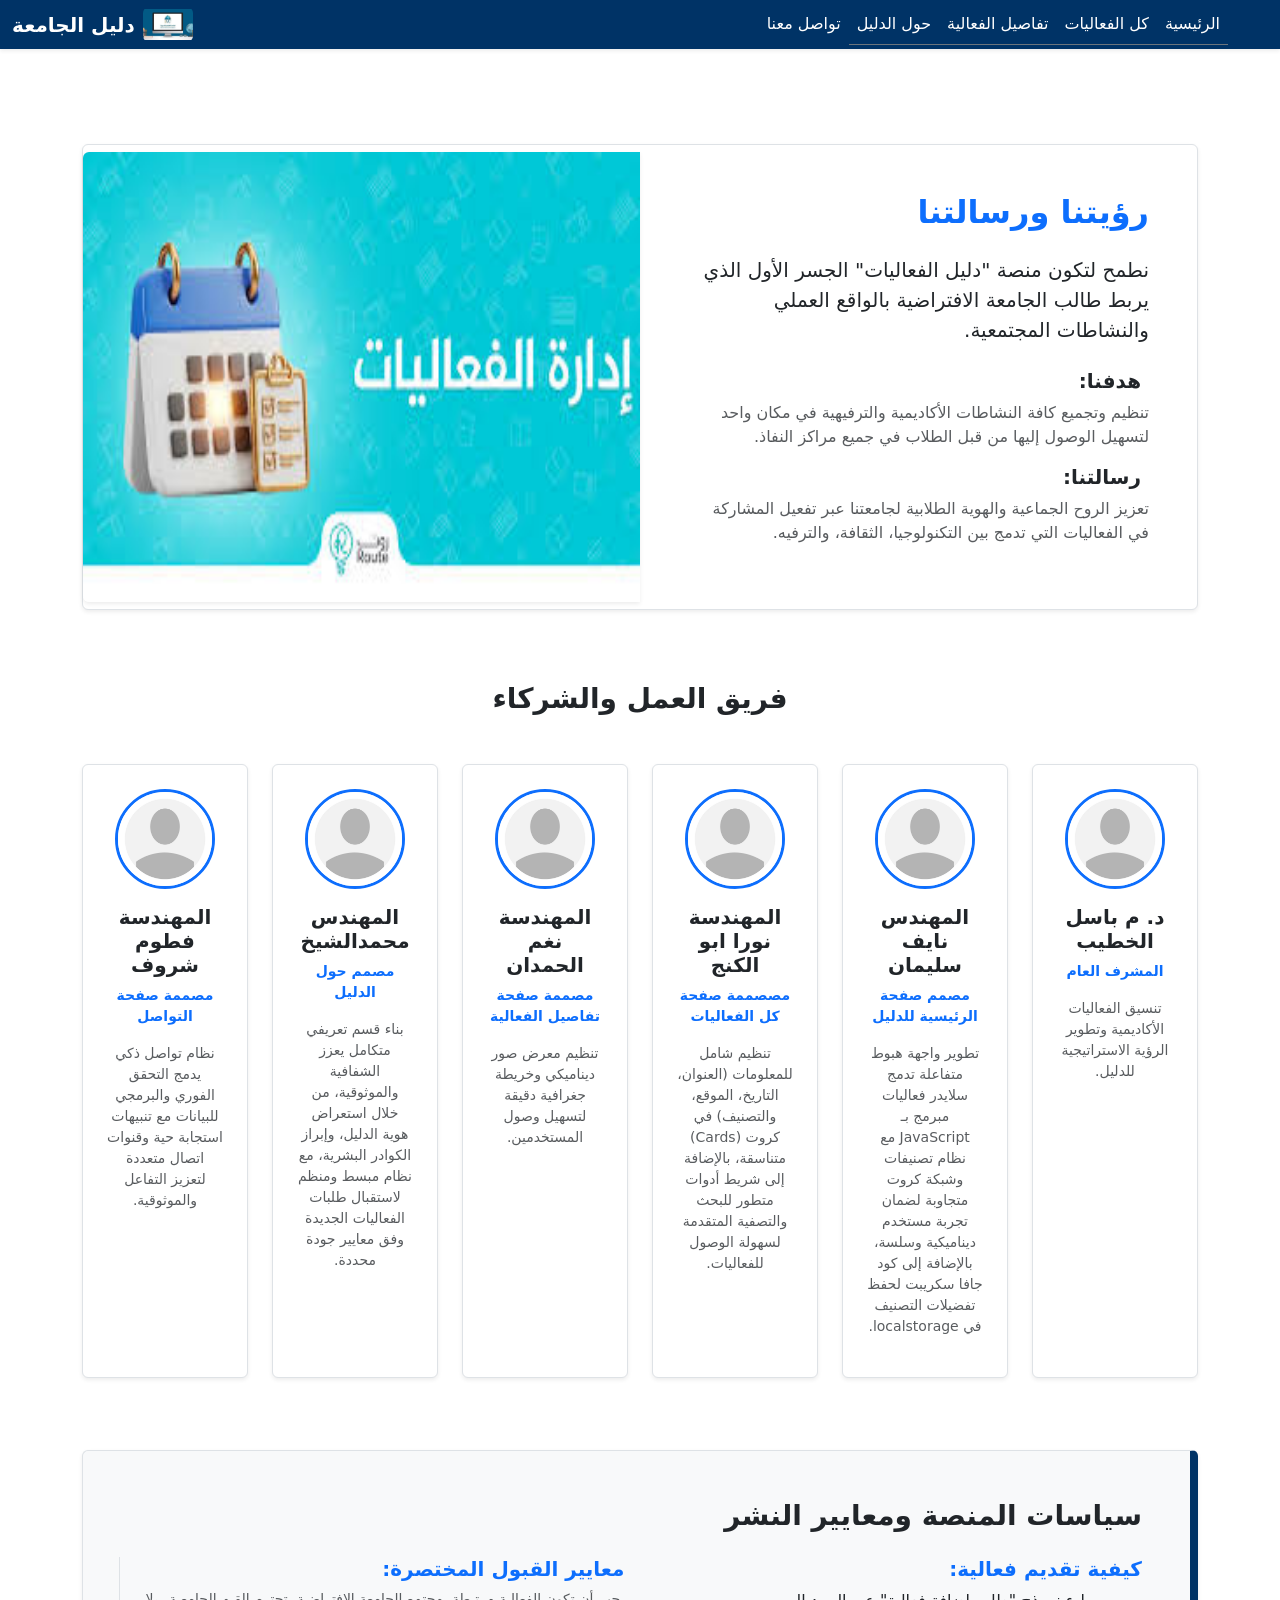
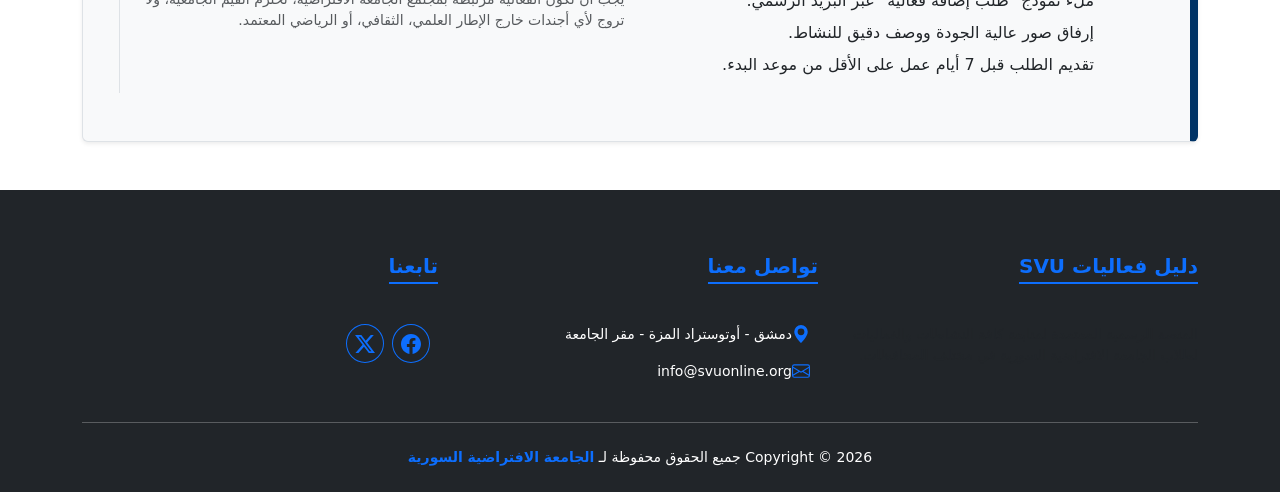
==== about.html @ bd69e066 "Add files via upload" ====
<!DOCTYPE html>
<html lang="ar" dir="rtl">

<head>
    <meta charset="UTF-8">
    <meta name="viewport" content="width=device-width, initial-scale=1.0">
    <title>حول دليل الفعاليات</title>
    <link rel="stylesheet" href="assets/css/style.css">
    <link href="https://cdn.jsdelivr.net/npm/bootstrap@5.3.8/dist/css/bootstrap.min.css" rel="stylesheet">
</head>

<body>
    <header>
        <nav class="navbar navbar-expand-lg fixed-top shadow-sm py-1" style="background-color: #003366; z-index: 1030;">
            <div class="container-fluid d-flex justify-content-between align-items-center">


                <button class="navbar-toggler border-white me-2" type="button" data-bs-toggle="offcanvas"
                    data-bs-target="#offcanvasNavbar">
                    <span class="navbar-toggler-icon" style="filter: invert(1);"></span>
                </button>


                <div class="offcanvas offcanvas-end text-end" tabindex="-1" id="offcanvasNavbar"
                    style="background-color: #003366; width: 260px;">
                    <div class="offcanvas-header border-bottom border-secondary">
                        <h5 class="offcanvas-title text-white">القائمة الرئيسية</h5>
                        <button type="button" class="btn-close btn-close-white" data-bs-dismiss="offcanvas"></button>
                    </div>
                    <div class="offcanvas-body">
                        <ul class="navbar-nav">
                            <li class="nav-item">
                                <a class="nav-link fs-6 text-white py-2 border-bottom border-secondary text-end"
                                    href="index.html">الرئيسية</a>
                            </li>
                            <li class="nav-item">
                                <a class="nav-link fs-6 text-white py-2 border-bottom border-secondary text-end"
                                    href="events.html">كل الفعاليات</a>
                            </li>
                            <li class="nav-item">
                                <a class="nav-link fs-6 text-white py-2 border-bottom border-secondary text-end"
                                    href="event.html">تفاصيل الفعالية</a>
                            </li>
                            <li class="nav-item">
                                <a class="nav-link fs-6 text-white py-2 border-bottom border-secondary text-end"
                                    href="about.html">حول الدليل</a>
                            </li>
                            <li class="nav-item">
                                <a class="nav-link fs-6 text-white py-2 text-end" href="contact.html">تواصل معنا</a>
                            </li>
                        </ul>
                    </div>
                </div>
                
                <a class="navbar-brand d-flex align-items-center text-white m-0 p-0" href="index.html">
                    <img src="assets/img/svu.jpg" class="rounded ms-2" alt="SVU Logo" width="50" height="35"
                        style="object-fit: contain;">
                    <span class="fs-5 fw-bold text-white">دليل الجامعة</span>
                </a>
            </div>
        </nav>
    </header>
    <main class="pt-5 mt-4">
        <div class="container my-5 text-end" dir="rtl">

           <!-- 1. Overview of the Guide's Goal and Vision -->
            <section class="mb-5 py-4">
                <div class="row align-items-center shadow-sm rounded border g-0 bg-white">
                    <div class="col-md-6 p-5">
                        <h2 class="fw-bold text-primary mb-4">رؤيتنا ورسالتنا</h2>
                        <p class="lead mb-4">نطمح لتكون منصة "دليل الفعاليات" الجسر الأول الذي يربط طالب الجامعة
                            الافتراضية بالواقع العملي والنشاطات المجتمعية.</p>
                        <div class="mb-3">
                            <h5 class="fw-bold"><i class="bi bi-target text-primary me-2"></i> هدفنا:</h5>
                            <p class="text-muted">تنظيم وتجميع كافة النشاطات الأكاديمية والترفيهية في مكان واحد لتسهيل
                                الوصول إليها من قبل الطلاب في جميع مراكز النفاذ.</p>
                        </div>
                        <div>
                            <h5 class="fw-bold"><i class="bi bi-envelope-paper text-primary me-2"></i> رسالتنا:</h5>
                            <p class="text-muted">تعزيز الروح الجماعية والهوية الطلابية لجامعتنا عبر تفعيل المشاركة في
                                الفعاليات التي تدمج بين التكنولوجيا، الثقافة، والترفيه.</p>
                        </div>
                    </div>
                    <div class="col-md-6 d-none d-md-block">
                        <img src="assets/img/img12.jpg" class="img-fluid rounded-start shadow-sm" alt="Vision"
                            style="height: 450px; width: 100%;">
                    </div>
                </div>
            </section>

            <!-- 2. Team Members / Partners Section -->
            <section class="mb-5">
                <h3 class="fw-bold text-center mb-5">فريق العمل والشركاء</h3>
                <div class="row text-center">
                 
                    <div class="col-lg-2 col-md-4 col-sm-6 mb-4 event-card">
                        <div class="p-4 bg-white rounded shadow-sm border h-100">
                            <img src="assets/img/img11.jpg" class="rounded-circle mb-3 border border-3 border-primary"
                                width="100" height="100" style="object-fit: cover;">
                            <h5 class="fw-bold">د. م باسل الخطيب</h5>
                            <p class="text-primary small fw-bold">المشرف العام</p>
                            <p class="small text-muted">تنسيق الفعاليات الأكاديمية وتطوير الرؤية الاستراتيجية للدليل.
                            </p>
                        </div>
                    </div>
                    
                    <div class="col-lg-2 col-md-4 col-sm-6 mb-4 event-card">
                        <div class="p-4 bg-white rounded shadow-sm border h-100">
                            <img src="assets/img/img11.jpg" class="rounded-circle mb-3 border border-3 border-primary"
                                width="100" height="100" style="object-fit: cover;">
                            <h5 class="fw-bold">المهندس نايف سليمان</h5>
                            <p class="text-primary small fw-bold">مصمم صفحة الرئيسية للدليل</p>
                            <p class="small text-muted">تطوير واجهة هبوط متفاعلة تدمج سلايدر فعاليات مبرمج بـ JavaScript مع نظام تصنيفات وشبكة كروت متجاوبة لضمان تجربة مستخدم ديناميكية وسلسة، بالإضافة إلى كود جافا سكريبت لحفظ تفضيلات التصنيف في localstorage.</p>
                        </div>
                    </div>
                    <div class="col-lg-2 col-md-4 col-sm-6 mb-4 event-card">
                        <div class="p-4 bg-white rounded shadow-sm border h-100">
                            <img src="assets/img/img11.jpg" class="rounded-circle mb-3 border border-3 border-primary"
                                width="100" height="100" style="object-fit: cover;">
                            <h5 class="fw-bold">المهندسة نورا ابو الكنج</h5>
                            <p class="text-primary small fw-bold">مصصممة صفحة كل الفعاليات</p>
                            <p class="small text-muted">تنظيم شامل للمعلومات (العنوان، التاريخ، الموقع، والتصنيف) في كروت (Cards) متناسقة، بالإضافة إلى شريط أدوات متطور للبحث والتصفية المتقدمة لسهولة الوصول للفعاليات.</p>
                        </div>
                    </div>
                    <div class="col-lg-2 col-md-4 col-sm-6 mb-4 event-card">
                        <div class="p-4 bg-white rounded shadow-sm border h-100">
                            <img src="assets/img/img11.jpg" class="rounded-circle mb-3 border border-3 border-primary"
                                width="100" height="100" style="object-fit: cover;">
                            <h5 class="fw-bold">المهندسة نغم الحمدان</h5>
                            <p class="text-primary small fw-bold">مصممة صفحة تفاصيل الفعالية</p>
                            <p class="small text-muted">تنظيم معرض صور ديناميكي وخريطة جغرافية دقيقة لتسهيل وصول المستخدمين.</p>
                        </div>
                    </div>
                    <div class="col-lg-2 col-md-4 col-sm-6 mb-4 event-card">
                        <div class="p-4 bg-white rounded shadow-sm border h-100">
                            <img src="assets/img/img11.jpg" class="rounded-circle mb-3 border border-3 border-primary"
                                width="100" height="100" style="object-fit: cover;">
                            <h5 class="fw-bold">المهندس محمدالشيخ</h5>
                            <p class="text-primary small fw-bold">مصمم حول الدليل</p>
                            <p class="small text-muted">بناء قسم تعريفي متكامل يعزز الشفافية والموثوقية، من خلال استعراض هوية الدليل، وإبراز الكوادر البشرية، مع نظام مبسط ومنظم لاستقبال طلبات الفعاليات الجديدة وفق معايير جودة محددة.</p>
                        </div>
                    </div>
                    <div class="col-lg-2 col-md-4 col-sm-6 mb-4 event-card">
                        <div class="p-4 bg-white rounded shadow-sm border h-100">
                            <img src="assets/img/img11.jpg" class="rounded-circle mb-3 border border-3 border-primary"
                                width="100" height="100" style="object-fit: cover;">
                            <h5 class="fw-bold">المهندسة فطوم شروف</h5>
                            <p class="text-primary small fw-bold">مصممة صفحة التواصل</p>
                            <p class="small text-muted">نظام تواصل ذكي يدمج التحقق الفوري والبرمجي للبيانات مع تنبيهات استجابة حية وقنوات اتصال متعددة لتعزيز التفاعل والموثوقية.</p>
                        </div>
                    </div>

                    
                </div>
            </section>

            <!-- 3. Event Submission Policies and Publishing Criteria -->
            <section class="bg-light p-5 rounded shadow-sm border" style="border-right: 8px solid #003366 !important;">
                <h3 class="fw-bold mb-4">سياسات المنصة ومعايير النشر</h3>
                <div class="row">
                    <div class="col-md-6">
                        <h5 class="fw-bold text-primary">كيفية تقديم فعالية:</h5>
                        <ul class="list-unstyled">
                            <li class="mb-2"><i class="bi bi-check-circle-fill text-success me-2"></i> ملء نموذج "طلب
                                إضافة فعالية" عبر البريد الرسمي.</li>
                            <li class="mb-2"><i class="bi bi-check-circle-fill text-success me-2"></i> إرفاق صور عالية
                                الجودة ووصف دقيق للنشاط.</li>
                            <li class="mb-2"><i class="bi bi-check-circle-fill text-success me-2"></i> تقديم الطلب قبل 7
                                أيام عمل على الأقل من موعد البدء.</li>
                        </ul>
                    </div>
                    <div class="col-md-6 border-start ps-4">
                        <h5 class="fw-bold text-primary">معايير القبول المختصرة:</h5>
                        <p class="small text-muted">يجب أن تكون الفعالية مرتبطة بمجتمع الجامعة الافتراضية، تحترم القيم
                            الجامعية، ولا تروج لأي أجندات خارج الإطار العلمي، الثقافي، أو الرياضي المعتمد.</p>
                    </div>
                </div>
            </section>

        </div>
    </main>
    <footer class="bg-dark text-white pt-5 pb-4 mt-5" dir="rtl">
        <div class="container text-end">
            <div class="row">

               
                <div class="col-md-4 mt-3">
                    <h5
                        class="text-uppercase mb-4 fw-bold text-primary border-bottom border-primary border-2 d-inline-block pb-1">
                        دليل فعاليات SVU</h5>
                    <p class="small text-muted mt-3">المنصة الرسمية المعتمدة لمتابعة كافة النشاطات والفعاليات لطلاب
                        الجامعة الافتراضية السورية في مختلف المحافظات.</p>
                </div>

              
                <div class="col-md-4 mt-3">
                    <h5
                        class="text-uppercase mb-4 fw-bold text-primary border-bottom border-primary border-2 d-inline-block pb-1">
                        تواصل معنا</h5>
                    <div class="mt-3">
                        
                        <p class="small d-flex align-items-center">
                            <svg xmlns="http://w3.org" width="18" height="18" fill="#0d6efd" class="me-2"
                                viewBox="0 0 16 16">
                                <path
                                    d="M8 16s6-5.686 6-10A6 6 0 0 0 2 6c0 4.314 6 10 6 10zm0-7a3 3 0 1 1 0-6 3 3 0 0 1 0 6z" />
                            </svg>
                            <span>دمشق - أوتوستراد المزة - مقر الجامعة</span>
                        </p>
                        
                        <p class="small d-flex align-items-center">
                            <svg xmlns="http://w3.org" width="18" height="18" fill="#0d6efd" class="me-2"
                                viewBox="0 0 16 16">
                                <path
                                    d="M0 4a2 2 0 0 1 2-2h12a2 2 0 0 1 2 2v8a2 2 0 0 1-2 2H2a2 2 0 0 1-2-2V4zm2-1a1 1 0 0 0-1 1v.217l7 4.2 7-4.2V4a1 1 0 0 0-1-1H2zm13 2.383-4.708 2.825L15 11.105V5.383zm-.034 6.876-5.64-3.471L8 9.583l-1.326-.795-5.64 3.47A1 1 0 0 0 2 13h12a1 1 0 0 0 .966-.741zM1 11.105l4.708-2.897L1 5.383v5.722z" />
                            </svg>
                            <span>info@svuonline.org</span>
                        </p>
                    </div>
                </div>

                
                <div class="col-md-4 mt-3">
                    <h5
                        class="text-uppercase mb-4 fw-bold text-primary border-bottom border-primary border-2 d-inline-block pb-1">
                        تابعنا</h5>
                    <div class="d-flex mt-3">
                        
                        <a href="#" class="btn btn-outline-primary btn-sm rounded-circle me-2 p-2">
                            <svg xmlns="http://w3.org" width="20" height="20" fill="currentColor" viewBox="0 0 16 16">
                                <path
                                    d="M16 8.049c0-4.446-3.582-8.05-8-8.05C3.58 0-.002 3.603-.002 8.05c0 4.017 2.926 7.347 6.75 7.951v-5.625h-2.03V8.05H6.75V6.275c0-2.017 1.195-3.131 3.022-3.131.876 0 1.791.157 1.791.157v1.98h-1.009c-.993 0-1.303.621-1.303 1.258v1.51h2.218l-.354 2.326H9.25V16c3.824-.604 6.75-3.934 6.75-7.951z" />
                            </svg>
                        </a>
                        
                        <a href="#" class="btn btn-outline-primary btn-sm rounded-circle me-2 p-2">
                            <svg xmlns="http://w3.org" width="20" height="20" fill="currentColor" viewBox="0 0 16 16">
                                <path
                                    d="M12.6.75h2.454l-5.36 6.142L16 15.25h-4.937l-3.867-5.07-4.425 5.07H.316l5.733-6.57L0 .75h5.063l3.495 4.633L12.601.75Zm-.86 13.028h1.36L4.323 2.145H2.865l8.875 11.633Z" />
                            </svg>
                        </a>
                    </div>
                </div>
            </div>

            <hr class="my-4 bg-secondary">

            <div class="text-center small">
                <p class="mb-0">Copyright © 2026 جميع الحقوق محفوظة لـ <strong class="text-primary">الجامعة الافتراضية
                        السورية</strong></p>
            </div>
        </div>
    </footer>

    <script src="assets/js/main.js"></script>

</body>

</html>
---- assets/css/style.css ----
/* Navigation Pills Styling (Active and Hover states) */
.nav-pills .nav-link.active {
    background-color: #002147 !important;
    color: white !important;
    border: none !important;
}

.nav-pills .nav-link:not(.active):hover {
    background-color: #e9ecef;
}


/* Slider Main Container Setup */
.slider-container {
    width: 100%;
    max-width: 900px;
    margin: 20px auto;
    position: relative;
    direction: rtl;
}
/* Custom Slider Frame with shadow and rounded corners */
.custom-slider {
    position: relative;
    width: 100%;
    height: 400px;
    overflow: hidden;
    border-radius: 20px;
    box-shadow: 0 10px 20px rgba(0, 0, 0, 0.15);
}

/* Individual Slide visibility and fade animation */
.slide {
    display: none;
    width: 100%;
    height: 100%;
    animation: fadeEffect 1s;
}

.slide.active {
    display: block;
}

.slide img {
    width: 100%;
    height: 100%;
    object-fit: cover;
}

/* Text Overlay (Caption) on top of the images */
.slide-caption {
    position: absolute;
    bottom: 0;
    width: 100%;
    background: linear-gradient(transparent, #1a4a7c);
    color: white;
    padding: 30px 20px;
    text-align: right;
}

/* Navigation Buttons (Next & Previous) */
.prev,
.next {
    position: absolute;
    top: 50%;
    transform: translateY(-50%);
    background: rgba(255, 255, 255, 0.8);
    border: none;
    padding: 15px;
    cursor: pointer;
    border-radius: 50%;
    font-size: 20px;
    color: #1a4a7c;
    z-index: 10;
}

.next {
    right: 15px;
}

.prev {
    left: 15px;
}

/* Navigation Dots below the slider */
.dots-container {
    text-align: center;
    margin-top: 15px;
}

.dot {
    height: 12px;
    width: 12px;
    margin: 0 5px;
    background-color: #bbb;
    border-radius: 50%;
    display: inline-block;
    cursor: pointer;
}

.dot.active {
    background-color: #1a4a7c;
}
/* Smooth Fade Keyframes */
@keyframes fadeEffect {
    from {
        opacity: 0.4;
    }

    to {
        opacity: 1;
    }
}

/* Date and Location Information Styling */
.slide-info {
    font-size: 0.9rem;
    color: #e0e0e0;
    display: flex;
    gap: 15px;
    justify-content: flex-start;
    align-items: center;
}

.slide-info i {
    color: #0dcaf0; 
    margin-left: 5px;
}

/* Enhanced Caption Background with Darker Gradient */
.slide-caption {
    background: linear-gradient(transparent, rgba(0, 51, 102, 0.95));
    padding: 40px 30px 20px 30px !important;
}

.slide-caption h5 {
    font-size: 1.5rem;
    font-weight: 700;
    margin-bottom: 5px;
}

/* Button Hover Effect inside the slide */
.slide-caption .btn:hover {
    background-color: #0dcaf0;
    color: white;
    border-color: #0dcaf0;
}
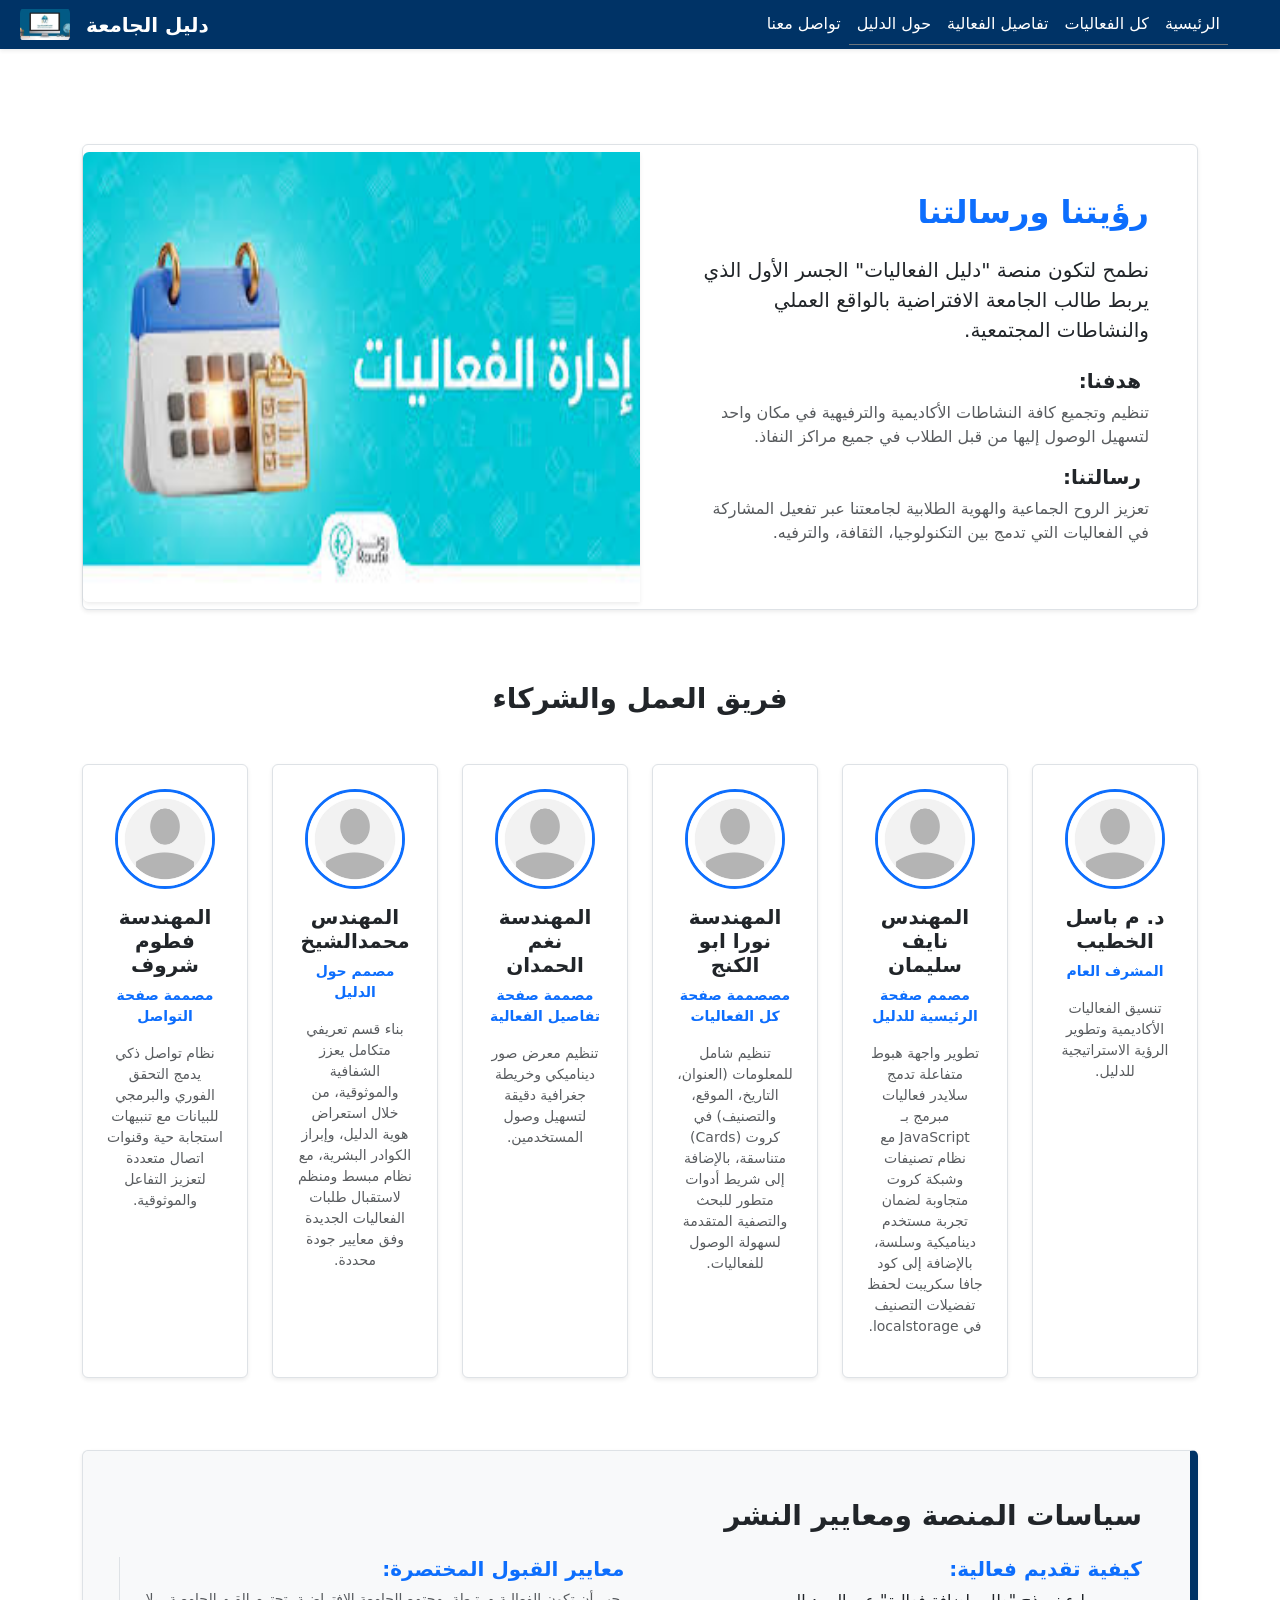
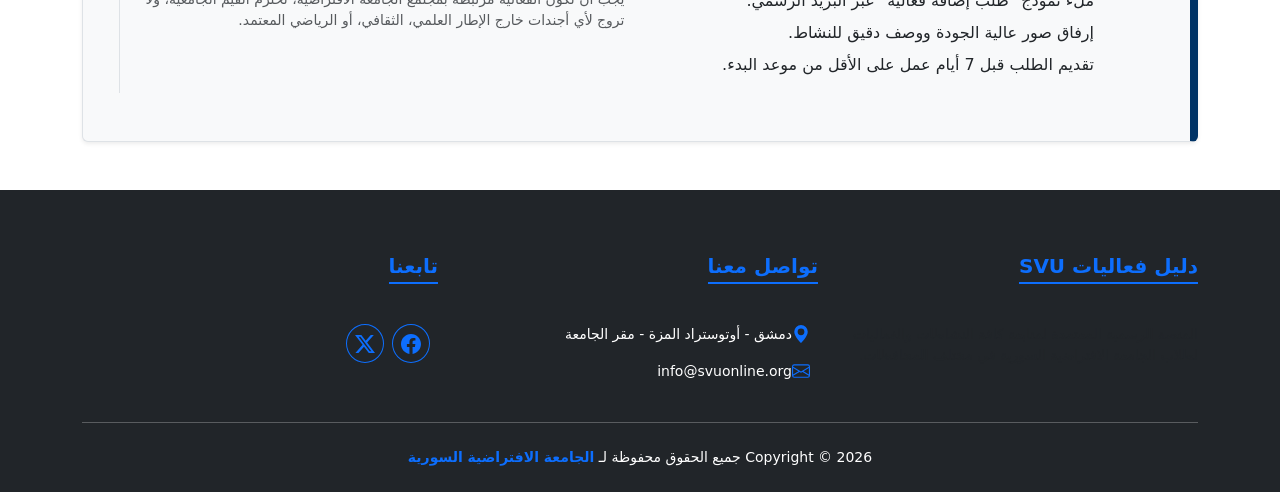
==== commit ab45f1a4: "Add files via upload" ====
--- a/about.html
+++ b/about.html
@@ -53,9 +53,10 @@
                 </div>
                 
                 <a class="navbar-brand d-flex align-items-center text-white m-0 p-0" href="index.html">
+                    <span class="fs-5 fw-bold text-white ms-3">دليل الجامعة</span>
                     <img src="assets/img/svu.jpg" class="rounded ms-2" alt="SVU Logo" width="50" height="35"
                         style="object-fit: contain;">
-                    <span class="fs-5 fw-bold text-white">دليل الجامعة</span>
+                  
                 </a>
             </div>
         </nav>
@@ -251,7 +252,7 @@
             </div>
         </div>
     </footer>
-
+    <script src="https://cdn.jsdelivr.net/npm/bootstrap@5.3.8/dist/js/bootstrap.bundle.min.js"></script>
     <script src="assets/js/main.js"></script>
 
 </body>
